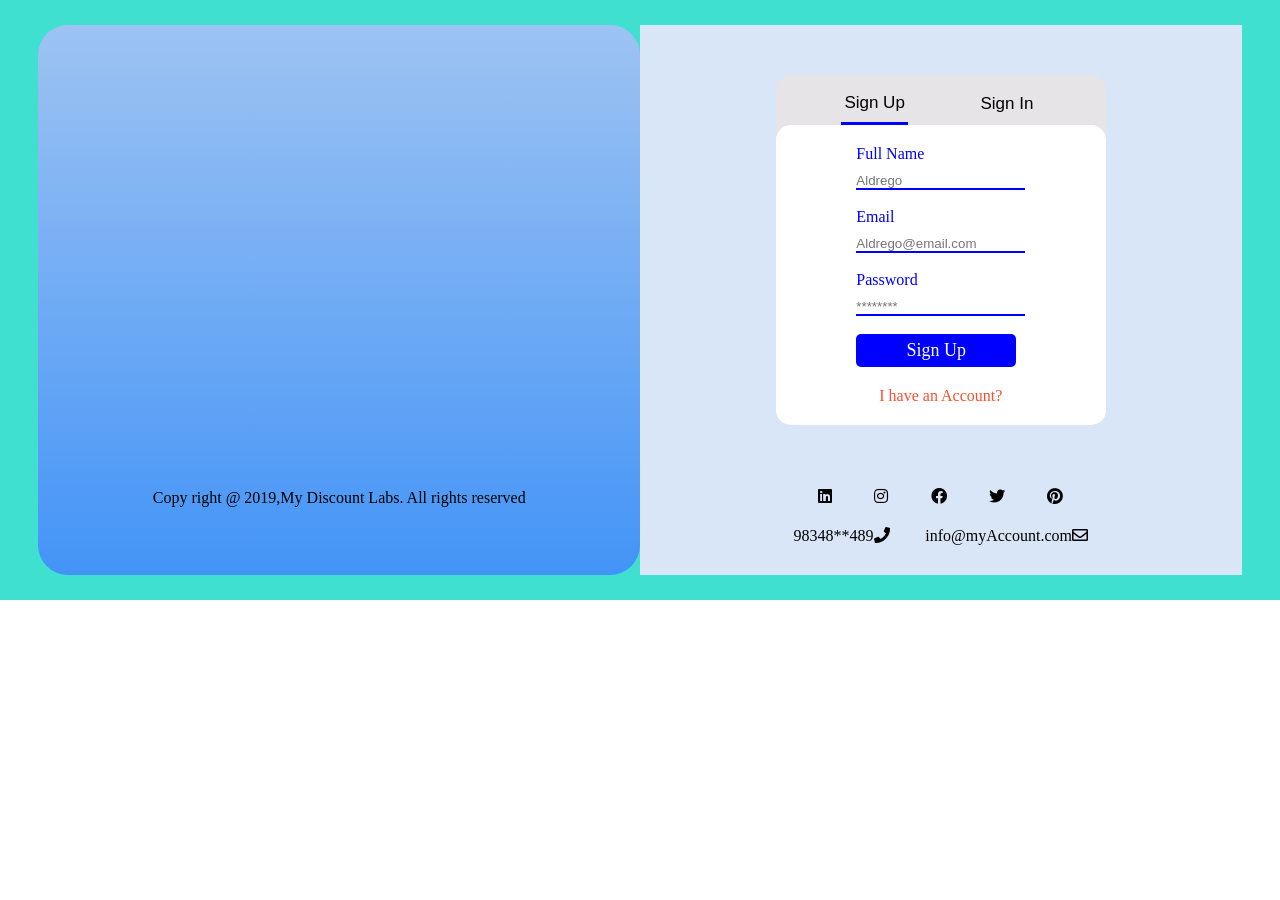
==== index.html @ 5e387047 "file name to index" ====
<!DOCTYPE html>
<html lang="en">
<head>
    <meta charset="UTF-8">
    <meta http-equiv="X-UA-Compatible" content="IE=edge">
    <meta name="viewport" content="width=device-width, initial-scale=1.0">
    <link rel="stylesheet" href="2ndSignUp.css">
    <link rel="stylesheet" href="https://pro.fontawesome.com/releases/v5.10.0/css/all.css" integrity="sha384-AYmEC3Yw5cVb3ZcuHtOA93w35dYTsvhLPVnYs9eStHfGJvOvKxVfELGroGkvsg+p" crossorigin="anonymous"/>

    <title>2nd Sign Up</title>
</head>
<body>
   <div class="container">
       <div class="flex">
           <div class="leftSide">
               <div class="img">
                  Copy right @ 2019,My Discount Labs. All rights reserved
               </div>
           </div>
           <div class="rightSide">
               <div class="right-container">
                   <div class="rightFlex">
                       <div class="content-1">
                               <div style="position: relative; width: 330px; height: 350px; background-color: rgb(230, 228, 230); border-radius: 15px;">
                                    <div style="display: flex;justify-content: center; align-items: flex-end; justify-content: space-evenly; height: 50px;">
                                      <button type="button" style="width: 67px;height: 42px;font-size: 17px;border: none; background-color: rgb(230, 228, 230);border-bottom: 3px solid blue;">Sign Up</button>
                                      <button type="button" style="width: 67px;height: 42px;font-size: 17px; border: none; background-color: rgb(230, 228, 230);">Sign In</button>
                                    </div>
                                   <div style="position: absolute; width: 330px; height: 300px; background-color:white; top: 50px;border-radius: 15px;">
                                   <div style="display: flex;height: 300px; justify-content: center; align-items: center;">
                                    <form>
                                        <label for="text" style="color: blue;">Full Name</label><br>
                                        <input type="text" id="email" name="email" placeholder="Aldrego"> <br><br>
                                        <label for="email" style="color: blue;">Email</label><br>
                                        <input type="email" id="email" name="email" placeholder="Aldrego@email.com"><br><br>
                                        <label for="password" style="color: blue;">Password</label><br>
                                        <input type="password" id="email" name="email" placeholder="********"><br><br>
                                        <div style="width: 160px; height: 33px; background-color: blue; border-radius: 5px;">
                                            <!-- <h5 style="color: white; font-size: 18px; text-align: center;margin: auto;">Sign up</h5> -->
                                            <a  href="#" style="color: white; font-size: 18px; display: flex; justify-content: center; align-items: center;height: 33px;text-decoration: none;">Sign Up</a>
                                        </div>
                                        <div style="color: rgb(253, 79, 48); text-align: center; margin-top: 20px;">I have an Account?</div>
                                      </form>
                                       
                                   </div>
                                   <div class="signUp-about">
                                       <div class="fontAwsome">
                                        <i class="fab fa-linkedin"></i>
                                        <i class="fab fa-instagram"></i>
                                        <i class="fab fa-facebook"></i>
                                        <i class="fab fa-twitter"></i>
                                        <i class="fab fa-pinterest"></i>
                                       </div>
                                       <div class="contact-email">
                                       <span>98348**489<i class="fas fa-phone"></i></span> 
                                      <span>info@myAccount.com<i class="far fa-envelope"></i></span>
                                       </div>
                                   </div>
                                </div>
                               </div>
                       </div>
                   </div>
               </div>
           </div>
       </div>

   </div>
</body>
</html>
---- 2ndSignUp.css ----
* {
  margin: 0;
  padding: 0;
}
body {
  box-sizing: border-box;
}
.container {
  width: 100%;
  height: 600px;
  background-color: turquoise;
}
.flex {
  display: flex;
  justify-content: center;
  align-items: center;
  height: 600px;
}
.leftSide {
  width: 47%;
  height: 550px;
  background-image: linear-gradient(to bottom, #9dc3f2, #4394f7);
  border-radius: 30px 30px;
}
.rightSide {
  width: 47%;
  height: 550px;
  background-color: white;
  border-radius: 30px 30px;
}
.right-container {
  width: 100%;
  height: 550px;
  background-color: rgb(217, 230, 247);
}
.right-container > .rightFlex {
  display: flex;
  height: 550px;
}
.right-container > .rightFlex > .content-1 {
  width: 100%;
  height: 400px;
 
  display: flex;
  justify-content: center;
  align-items: end;
}
input {
  border: 0;
  outline: 0;
  border-bottom: 2px solid blue;
  margin-top: 10px;
}
.signUp-about{
    display: flex;
    flex-direction: column;
    width: 330px;
    height: 95px;
    justify-content: center;
    margin-top: 50px;
}
.fontAwsome{
    width: 100%;
    height: 65px;
    display: flex;
    justify-content: space-evenly;
    align-items: end;
}
.contact-email{
    width: 330px;
    height: 150px;
    margin-top: -2px;
    display: flex;
    justify-content: space-around;
    align-items: center;
}
.img{
    display: flex;
    height: 482px;
    justify-content: center;
    align-items: end;
}
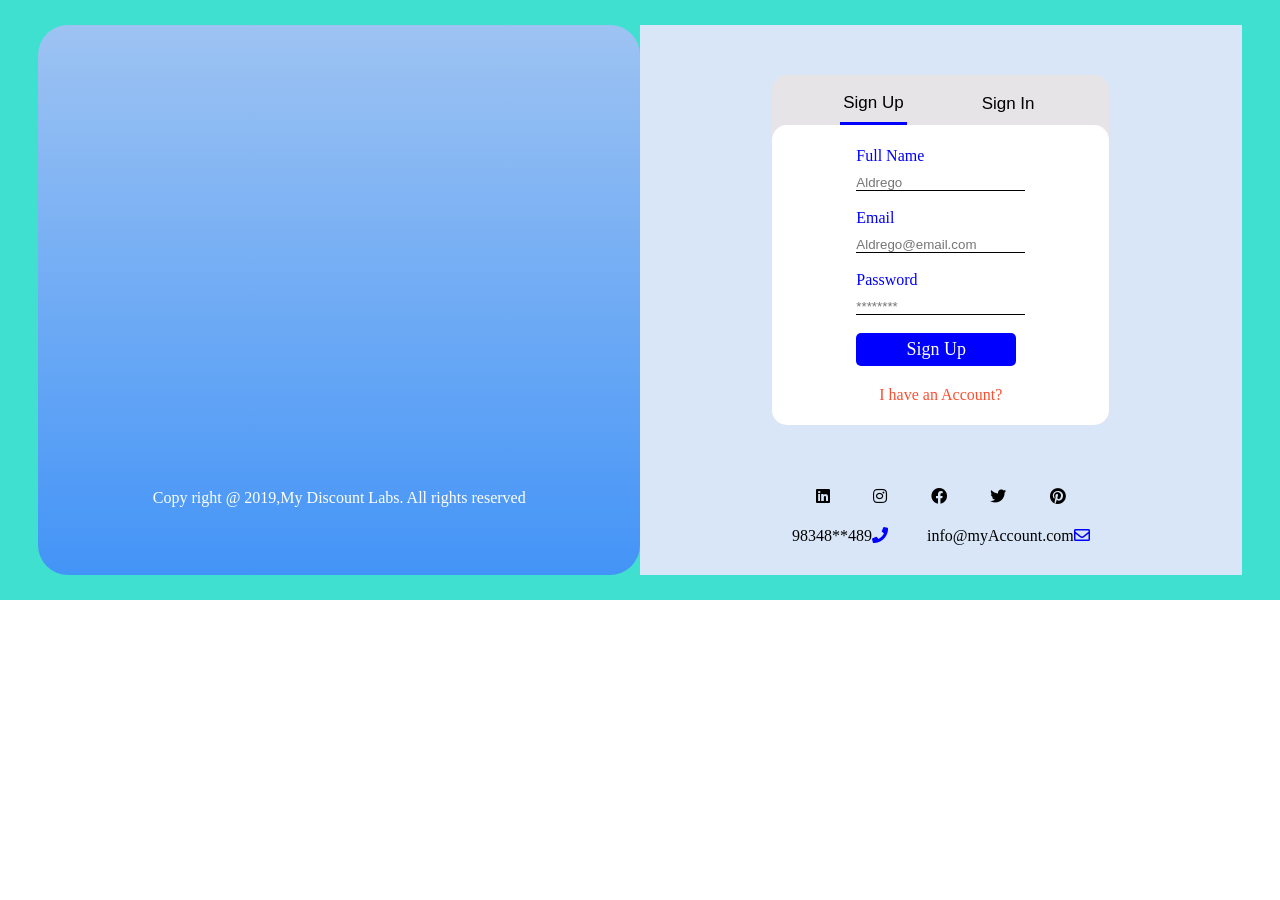
==== commit 95ff8b1d: "modified" ====
--- a/index.html
+++ b/index.html
@@ -21,12 +21,12 @@
                <div class="right-container">
                    <div class="rightFlex">
                        <div class="content-1">
-                               <div style="position: relative; width: 330px; height: 350px; background-color: rgb(230, 228, 230); border-radius: 15px;">
+                               <div style="position: relative; width: 56%; height: 350px; background-color: rgb(230, 228, 230); border-radius: 15px;">
                                     <div style="display: flex;justify-content: center; align-items: flex-end; justify-content: space-evenly; height: 50px;">
                                       <button type="button" style="width: 67px;height: 42px;font-size: 17px;border: none; background-color: rgb(230, 228, 230);border-bottom: 3px solid blue;">Sign Up</button>
                                       <button type="button" style="width: 67px;height: 42px;font-size: 17px; border: none; background-color: rgb(230, 228, 230);">Sign In</button>
                                     </div>
-                                   <div style="position: absolute; width: 330px; height: 300px; background-color:white; top: 50px;border-radius: 15px;">
+                                   <div style="position: absolute; width: 100%; height: 300px; background-color:white; top: 50px;border-radius: 15px;">
                                    <div style="display: flex;height: 300px; justify-content: center; align-items: center;">
                                     <form>
                                         <label for="text" style="color: blue;">Full Name</label><br>
@@ -52,8 +52,8 @@
                                         <i class="fab fa-pinterest"></i>
                                        </div>
                                        <div class="contact-email">
-                                       <span>98348**489<i class="fas fa-phone"></i></span> 
-                                      <span>info@myAccount.com<i class="far fa-envelope"></i></span>
+                                       <span>98348**489<i class="fas fa-phone" style="color: blue;"></i></span> 
+                                      <span>info@myAccount.com<i class="far fa-envelope" style="color: blue;"></i></span>
                                        </div>
                                    </div>
                                 </div>
--- a/2ndSignUp.css
+++ b/2ndSignUp.css
@@ -48,13 +48,13 @@
 input {
   border: 0;
   outline: 0;
-  border-bottom: 2px solid blue;
+  border-bottom: 1px solid;
   margin-top: 10px;
 }
 .signUp-about{
     display: flex;
     flex-direction: column;
-    width: 330px;
+    width: 100%;
     height: 95px;
     justify-content: center;
     margin-top: 50px;
@@ -67,7 +67,7 @@
     align-items: end;
 }
 .contact-email{
-    width: 330px;
+    width: 100%;
     height: 150px;
     margin-top: -2px;
     display: flex;
@@ -79,4 +79,5 @@
     height: 482px;
     justify-content: center;
     align-items: end;
+    color: white;
 }
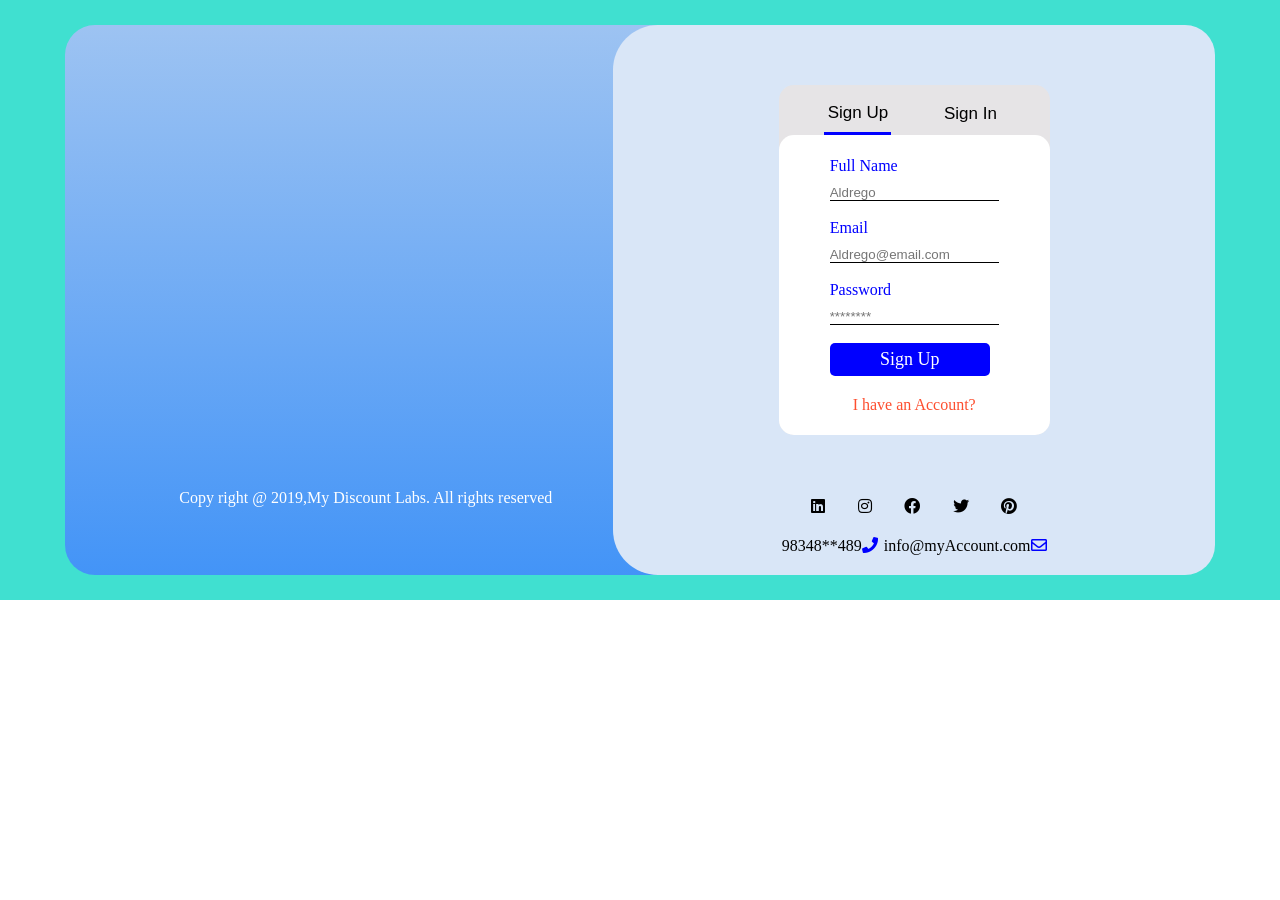
==== commit b0120295: "final" ====
--- a/index.html
+++ b/index.html
@@ -18,10 +18,10 @@
                </div>
            </div>
            <div class="rightSide">
-               <div class="right-container">
+              
                    <div class="rightFlex">
                        <div class="content-1">
-                               <div style="position: relative; width: 56%; height: 350px; background-color: rgb(230, 228, 230); border-radius: 15px;">
+                               <div style="position: relative; width: 45%; height: 350px; background-color: rgb(230, 228, 230); border-radius: 15px;margin: auto; top: 60px ;">
                                     <div style="display: flex;justify-content: center; align-items: flex-end; justify-content: space-evenly; height: 50px;">
                                       <button type="button" style="width: 67px;height: 42px;font-size: 17px;border: none; background-color: rgb(230, 228, 230);border-bottom: 3px solid blue;">Sign Up</button>
                                       <button type="button" style="width: 67px;height: 42px;font-size: 17px; border: none; background-color: rgb(230, 228, 230);">Sign In</button>
@@ -60,7 +60,7 @@
                                </div>
                        </div>
                    </div>
-               </div>
+               
            </div>
        </div>
 
--- a/2ndSignUp.css
+++ b/2ndSignUp.css
@@ -15,24 +15,29 @@
   justify-content: center;
   align-items: center;
   height: 600px;
+  position: relative;
 }
 .leftSide {
   width: 47%;
+position: absolute;
+left: 65px;
   height: 550px;
   background-image: linear-gradient(to bottom, #9dc3f2, #4394f7);
-  border-radius: 30px 30px;
+  border-radius: 30px 0px 0px 30px;
 }
 .rightSide {
   width: 47%;
+  position: absolute;
+  right: 65px;
   height: 550px;
-  background-color: white;
-  border-radius: 30px 30px;
+  background-color: rgb(217, 230, 247);
+  border-radius: 45px 30px 30px 45px;
 }
-.right-container {
+/* .right-container {
   width: 100%;
   height: 550px;
-  background-color: rgb(217, 230, 247);
-}
+  background-color: rgb(217, 230, 247); 
+}*/
 .right-container > .rightFlex {
   display: flex;
   height: 550px;
@@ -40,7 +45,7 @@
 .right-container > .rightFlex > .content-1 {
   width: 100%;
   height: 400px;
- 
+
   display: flex;
   justify-content: center;
   align-items: end;
@@ -51,33 +56,33 @@
   border-bottom: 1px solid;
   margin-top: 10px;
 }
-.signUp-about{
-    display: flex;
-    flex-direction: column;
-    width: 100%;
-    height: 95px;
-    justify-content: center;
-    margin-top: 50px;
+.signUp-about {
+  display: flex;
+  flex-direction: column;
+  width: 100%;
+  height: 95px;
+  justify-content: center;
+  margin-top: 50px;
 }
-.fontAwsome{
-    width: 100%;
-    height: 65px;
-    display: flex;
-    justify-content: space-evenly;
-    align-items: end;
+.fontAwsome {
+  width: 100%;
+  height: 65px;
+  display: flex;
+  justify-content: space-evenly;
+  align-items: end;
 }
-.contact-email{
-    width: 100%;
-    height: 150px;
-    margin-top: -2px;
-    display: flex;
-    justify-content: space-around;
-    align-items: center;
+.contact-email {
+  width: 100%;
+  height: 150px;
+  margin-top: -2px;
+  display: flex;
+  justify-content: space-around;
+  align-items: center;
 }
-.img{
-    display: flex;
-    height: 482px;
-    justify-content: center;
-    align-items: end;
-    color: white;
+.img {
+  display: flex;
+  height: 482px;
+  justify-content: center;
+  align-items: end;
+  color: white;
 }
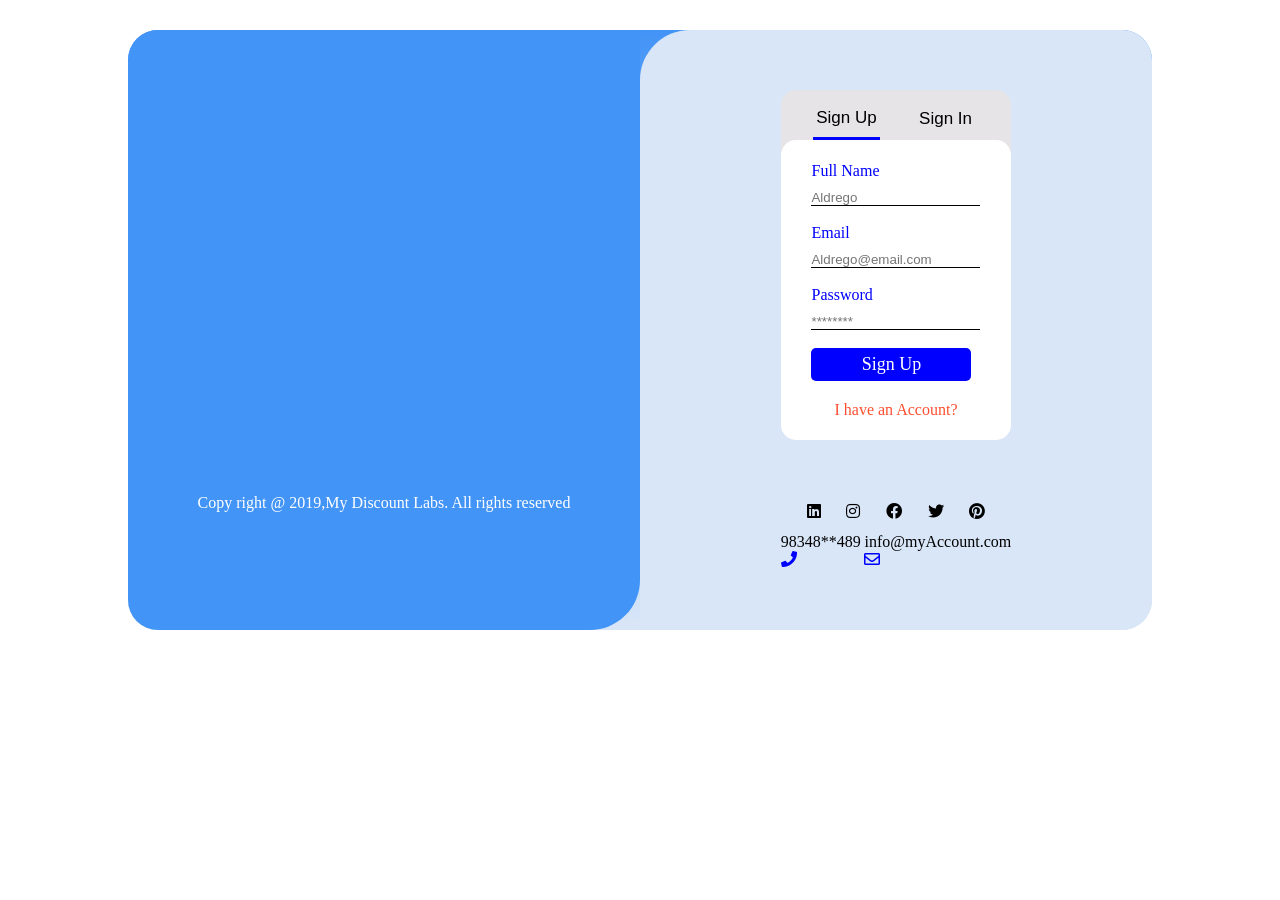
==== commit ee922ef0: "final2" ====
--- a/index.html
+++ b/index.html
@@ -1,69 +1,182 @@
 <!DOCTYPE html>
 <html lang="en">
-<head>
-    <meta charset="UTF-8">
-    <meta http-equiv="X-UA-Compatible" content="IE=edge">
-    <meta name="viewport" content="width=device-width, initial-scale=1.0">
-    <link rel="stylesheet" href="2ndSignUp.css">
-    <link rel="stylesheet" href="https://pro.fontawesome.com/releases/v5.10.0/css/all.css" integrity="sha384-AYmEC3Yw5cVb3ZcuHtOA93w35dYTsvhLPVnYs9eStHfGJvOvKxVfELGroGkvsg+p" crossorigin="anonymous"/>
+  <head>
+    <meta charset="UTF-8" />
+    <meta http-equiv="X-UA-Compatible" content="IE=edge" />
+    <meta name="viewport" content="width=device-width, initial-scale=1.0" />
+    <link rel="stylesheet" href="2ndSignUp.css" />
+    <link
+      rel="stylesheet"
+      href="https://pro.fontawesome.com/releases/v5.10.0/css/all.css"
+      integrity="sha384-AYmEC3Yw5cVb3ZcuHtOA93w35dYTsvhLPVnYs9eStHfGJvOvKxVfELGroGkvsg+p"
+      crossorigin="anonymous"
+    />
 
     <title>2nd Sign Up</title>
-</head>
-<body>
-   <div class="container">
-       <div class="flex">
-           <div class="leftSide">
-               <div class="img">
-                  Copy right @ 2019,My Discount Labs. All rights reserved
-               </div>
-           </div>
-           <div class="rightSide">
-              
-                   <div class="rightFlex">
-                       <div class="content-1">
-                               <div style="position: relative; width: 45%; height: 350px; background-color: rgb(230, 228, 230); border-radius: 15px;margin: auto; top: 60px ;">
-                                    <div style="display: flex;justify-content: center; align-items: flex-end; justify-content: space-evenly; height: 50px;">
-                                      <button type="button" style="width: 67px;height: 42px;font-size: 17px;border: none; background-color: rgb(230, 228, 230);border-bottom: 3px solid blue;">Sign Up</button>
-                                      <button type="button" style="width: 67px;height: 42px;font-size: 17px; border: none; background-color: rgb(230, 228, 230);">Sign In</button>
-                                    </div>
-                                   <div style="position: absolute; width: 100%; height: 300px; background-color:white; top: 50px;border-radius: 15px;">
-                                   <div style="display: flex;height: 300px; justify-content: center; align-items: center;">
-                                    <form>
-                                        <label for="text" style="color: blue;">Full Name</label><br>
-                                        <input type="text" id="email" name="email" placeholder="Aldrego"> <br><br>
-                                        <label for="email" style="color: blue;">Email</label><br>
-                                        <input type="email" id="email" name="email" placeholder="Aldrego@email.com"><br><br>
-                                        <label for="password" style="color: blue;">Password</label><br>
-                                        <input type="password" id="email" name="email" placeholder="********"><br><br>
-                                        <div style="width: 160px; height: 33px; background-color: blue; border-radius: 5px;">
-                                            <!-- <h5 style="color: white; font-size: 18px; text-align: center;margin: auto;">Sign up</h5> -->
-                                            <a  href="#" style="color: white; font-size: 18px; display: flex; justify-content: center; align-items: center;height: 33px;text-decoration: none;">Sign Up</a>
-                                        </div>
-                                        <div style="color: rgb(253, 79, 48); text-align: center; margin-top: 20px;">I have an Account?</div>
-                                      </form>
-                                       
-                                   </div>
-                                   <div class="signUp-about">
-                                       <div class="fontAwsome">
-                                        <i class="fab fa-linkedin"></i>
-                                        <i class="fab fa-instagram"></i>
-                                        <i class="fab fa-facebook"></i>
-                                        <i class="fab fa-twitter"></i>
-                                        <i class="fab fa-pinterest"></i>
-                                       </div>
-                                       <div class="contact-email">
-                                       <span>98348**489<i class="fas fa-phone" style="color: blue;"></i></span> 
-                                      <span>info@myAccount.com<i class="far fa-envelope" style="color: blue;"></i></span>
-                                       </div>
-                                   </div>
-                                </div>
-                               </div>
-                       </div>
-                   </div>
-               
-           </div>
-       </div>
-
-   </div>
-</body>
-</html>+  </head>
+  <body>
+    <div class="container">
+      <div class="flex">
+        <div class="leftSide">
+          <div class="img">
+            Copy right @ 2019,My Discount Labs. All rights reserved
+          </div>
+        </div>
+        <div class="rightSide">
+          <div class="rightFlex">
+            <div class="content-1">
+              <div
+                style="
+                  position: relative;
+                  width: 45%;
+                  height: 350px;
+                  background-color: rgb(230, 228, 230);
+                  border-radius: 15px;
+                  margin: auto;
+                  top: 60px;
+                "
+              >
+                <div
+                  style="
+                    display: flex;
+                    justify-content: center;
+                    align-items: flex-end;
+                    justify-content: space-evenly;
+                    height: 50px;
+                  "
+                >
+                  <button
+                    type="button"
+                    style="
+                      width: 67px;
+                      height: 42px;
+                      font-size: 17px;
+                      border: none;
+                      background-color: rgb(230, 228, 230);
+                      border-bottom: 3px solid blue;
+                    "
+                  >
+                    Sign Up
+                  </button>
+                  <button
+                    type="button"
+                    style="
+                      width: 67px;
+                      height: 42px;
+                      font-size: 17px;
+                      border: none;
+                      background-color: rgb(230, 228, 230);
+                    "
+                  >
+                    Sign In
+                  </button>
+                </div>
+                <div
+                  style="
+                    position: absolute;
+                    width: 100%;
+                    height: 300px;
+                    background-color: white;
+                    top: 50px;
+                    border-radius: 15px;
+                  "
+                >
+                  <div
+                    style="
+                      display: flex;
+                      height: 300px;
+                      justify-content: center;
+                      align-items: center;
+                    "
+                  >
+                    <form>
+                      <label for="text" style="color: blue">Full Name</label
+                      ><br />
+                      <input
+                        type="text"
+                        id="email"
+                        name="email"
+                        placeholder="Aldrego"
+                      />
+                      <br /><br />
+                      <label for="email" style="color: blue">Email</label><br />
+                      <input
+                        type="email"
+                        id="email"
+                        name="email"
+                        placeholder="Aldrego@email.com"
+                      /><br /><br />
+                      <label for="password" style="color: blue">Password</label
+                      ><br />
+                      <input
+                        type="password"
+                        id="email"
+                        name="email"
+                        placeholder="********"
+                      /><br /><br />
+                      <div
+                        style="
+                          width: 160px;
+                          height: 33px;
+                          background-color: blue;
+                          border-radius: 5px;
+                        "
+                      >
+                        <!-- <h5 style="color: white; font-size: 18px; text-align: center;margin: auto;">Sign up</h5> -->
+                        <a
+                          href="#"
+                          style="
+                            color: white;
+                            font-size: 18px;
+                            display: flex;
+                            justify-content: center;
+                            align-items: center;
+                            height: 33px;
+                            text-decoration: none;
+                          "
+                          >Sign Up</a
+                        >
+                      </div>
+                      <div
+                        style="
+                          color: rgb(253, 79, 48);
+                          text-align: center;
+                          margin-top: 20px;
+                        "
+                      >
+                        I have an Account?
+                      </div>
+                    </form>
+                  </div>
+                  <div class="signUp-about">
+                    <div class="fontAwsome">
+                      <i class="fab fa-linkedin"></i>
+                      <i class="fab fa-instagram"></i>
+                      <i class="fab fa-facebook"></i>
+                      <i class="fab fa-twitter"></i>
+                      <i class="fab fa-pinterest"></i>
+                    </div>
+                    <div class="contact-email">
+                      <span
+                        >98348**489<i
+                          class="fas fa-phone"
+                          style="color: blue"
+                        ></i
+                      ></span>
+                      <span
+                        >info@myAccount.com<i
+                          class="far fa-envelope"
+                          style="color: blue"
+                        ></i
+                      ></span>
+                    </div>
+                  </div>
+                </div>
+              </div>
+            </div>
+          </div>
+        </div>
+      </div>
+    </div>
+  </body>
+</html>
--- a/2ndSignUp.css
+++ b/2ndSignUp.css
@@ -5,39 +5,68 @@
 body {
   box-sizing: border-box;
 }
-.container {
+/* .container {
   width: 100%;
   height: 600px;
-  background-color: turquoise;
+  background-color: rgb(180, 207, 241);
+} */
+.container {
+  width: 80%;
+  height: 600px;
+  background-color: rgb(180, 207, 241);
+  margin: auto;
+  margin-top: 30px;
+  background-image: linear-gradient(180deg, #4394f7, #d9e6f7);
+border-radius: 30px;
 }
-.flex {
+
+/* .flex {
   display: flex;
   justify-content: center;
   align-items: center;
   height: 600px;
   position: relative;
+} */
+.flex {
+  display: flex;
+  height: 600px;
+  position: relative;
 }
-.leftSide {
+/* .leftSide {
   width: 47%;
-position: absolute;
-left: 65px;
+  position: absolute;
+  left: 65px;
   height: 550px;
   background-image: linear-gradient(to bottom, #9dc3f2, #4394f7);
   border-radius: 30px 0px 0px 30px;
+} */
+.leftSide {
+  width: 50%;
+  position: absolute;
+  left: 0px;
+  height: 600px;
+  border-radius: 30px 0px 50px 30px;
+  margin-bottom: 40px;
+  background-color: #4394f7;
 }
-.rightSide {
+
+/* .rightSide {
   width: 47%;
   position: absolute;
   right: 65px;
   height: 550px;
   background-color: rgb(217, 230, 247);
   border-radius: 45px 30px 30px 45px;
+} */
+.rightSide {
+  width: 50%;
+  position: absolute;
+  right: 0px;
+  height: 600px;
+  background-color: rgb(217, 230, 247);
+  border-radius: 50px 30px 30px 0px;
 }
-/* .right-container {
-  width: 100%;
-  height: 550px;
-  background-color: rgb(217, 230, 247); 
-}*/
+
 .right-container > .rightFlex {
   display: flex;
   height: 550px;
